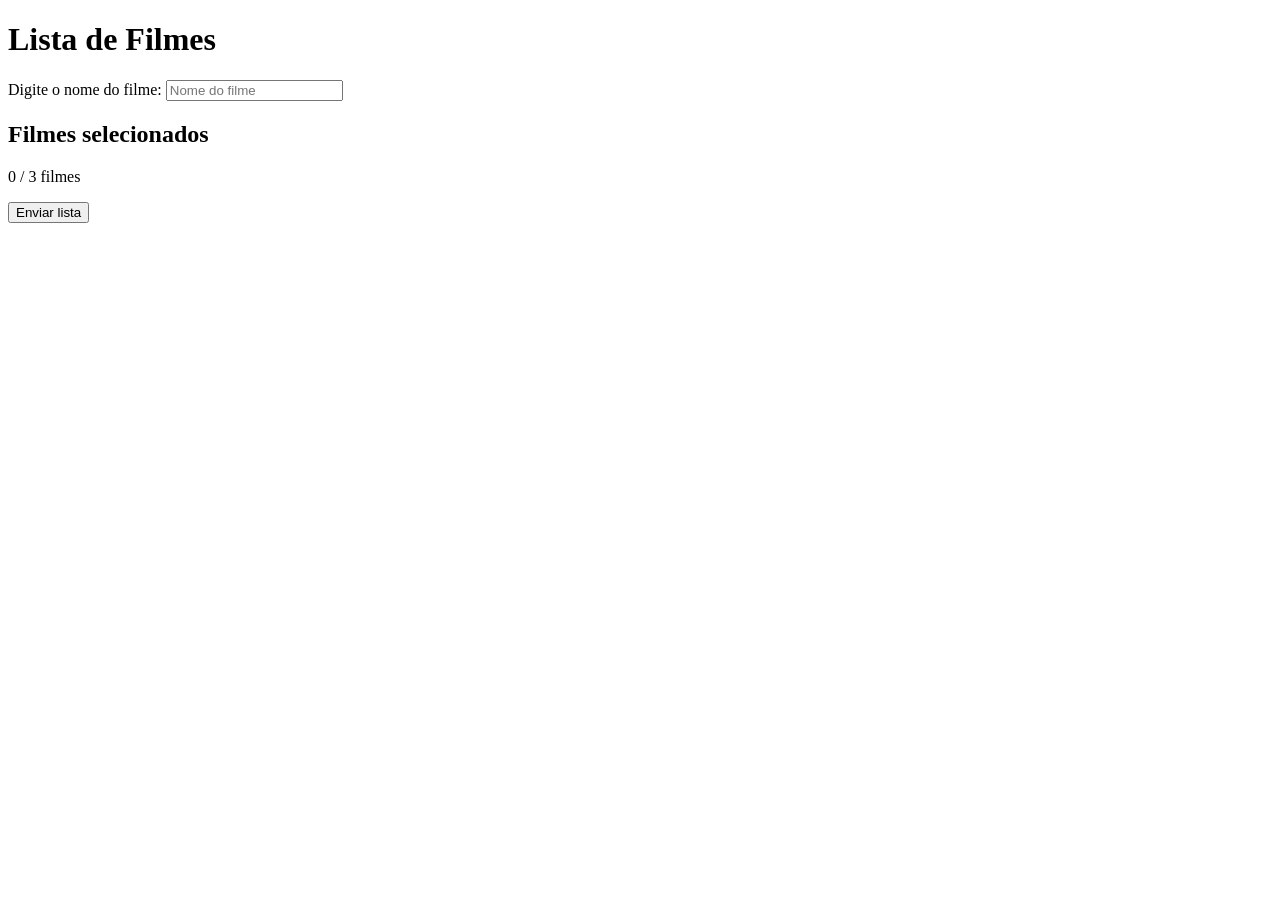
==== src/main/resources/static/lista.html @ 5723fee0 "adicionando html simples para envio de requisicao add user ao servidor" ====
<!DOCTYPE html>
<html lang="pt-BR">
<head>
    <meta charset="UTF-8">
    <title>Lista de Filmes</title>
</head>
<body>

    <h1>Lista de Filmes</h1>

    <label for="filme">Digite o nome do filme:</label>

    <input
        type="text"
        id="filme"
        placeholder="Nome do filme"
    >

    <h2>Filmes selecionados</h2>

    <ul id="listaFilmes"></ul>

    <p id="contador">0 / 3 filmes</p>

    <button id="btnEnviar">Enviar lista</button>


    <script>

        const campoFilme = document.getElementById("filme");
        const listaFilmes = document.getElementById("listaFilmes");
        const contador = document.getElementById("contador");
        const btnEnviar = document.getElementById("btnEnviar");

        const filmes = [];


        // Quando o usuário pressionar Enter
        campoFilme.addEventListener("keydown", async function(event) {

            if (event.key !== "Enter") {
                return;
            }

            event.preventDefault();

            const nomeFilme = campoFilme.value.trim();

            if (nomeFilme === "") {
                return;
            }

            if (filmes.length >= 3) {
                alert("A lista pode conter no máximo 3 filmes.");
                return;
            }

            try {

                // Consulta o seu backend
                const resposta = await fetch(
                    "http://localhost:8080/titulos/buscar?nome="
                    + encodeURIComponent(nomeFilme)
                );

                if (!resposta.ok) {
                    throw new Error("Filme não encontrado");
                }

                const filme = await resposta.json();

                // Adiciona o filme ao array
                filmes.push(filme);

                // Mostra o filme na tela
                adicionarFilmeNaTela(filme);

                // Limpa o campo
                campoFilme.value = "";

                atualizarContador();

            } catch (erro) {

                alert(erro.message);

            }

        });


        function adicionarFilmeNaTela(filme) {

            const item = document.createElement("li");

            item.textContent = filme.nome;

            listaFilmes.appendChild(item);

        }


        function atualizarContador() {

            contador.textContent = filmes.length + " / 3 filmes";

        }


        // Enviar lista para o backend
        btnEnviar.addEventListener("click", async function() {

            if (filmes.length === 0) {
                alert("Adicione pelo menos um filme.");
                return;
            }

            try {

                const resposta = await fetch(
                    "http://localhost:8080/listas",
                    {
                        method: "POST",

                        headers: {
                            "Content-Type": "application/json"
                        },

                        body: JSON.stringify(filmes)
                    }
                );

                if (!resposta.ok) {
                    throw new Error("Erro ao salvar a lista.");
                }

                alert("Lista salva com sucesso!");

                filmes.length = 0;

                listaFilmes.innerHTML = "";

                atualizarContador();

            } catch (erro) {

                alert(erro.message);

            }

        });

    </script>

</body>
</html>
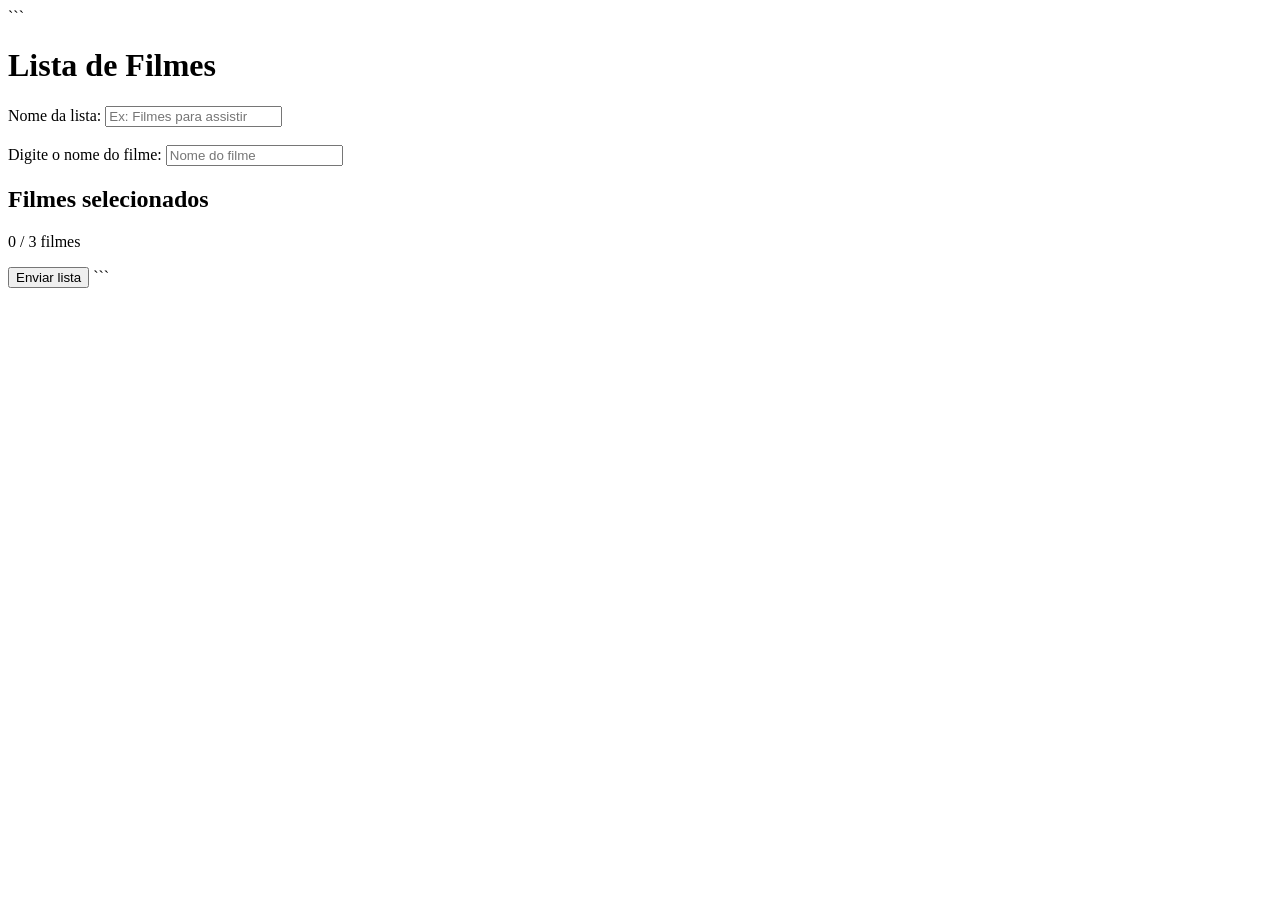
==== commit 9e9be2a7: "adicionando push de listas de indicacoes atraves do html (necessita de ajustes)" ====
--- a/src/main/resources/static/lista.html
+++ b/src/main/resources/static/lista.html
@@ -1,156 +1,174 @@
 <!DOCTYPE html>
+
 <html lang="pt-BR">
+
 <head>
     <meta charset="UTF-8">
     <title>Lista de Filmes</title>
 </head>
+
 <body>
 
-    <h1>Lista de Filmes</h1>
+```
+<h1>Lista de Filmes</h1>
 
-    <label for="filme">Digite o nome do filme:</label>
+<label for="nomeLista">Nome da lista:</label>
+<input
+    type="text"
+    id="nomeLista"
+    placeholder="Ex: Filmes para assistir"
+>
 
-    <input
-        type="text"
-        id="filme"
-        placeholder="Nome do filme"
-    >
+<br><br>
 
-    <h2>Filmes selecionados</h2>
+<label for="filme">Digite o nome do filme:</label>
+<input
+    type="text"
+    id="filme"
+    placeholder="Nome do filme"
+>
 
-    <ul id="listaFilmes"></ul>
+<h2>Filmes selecionados</h2>
 
-    <p id="contador">0 / 3 filmes</p>
+<ul id="listaFilmes"></ul>
 
-    <button id="btnEnviar">Enviar lista</button>
+<p id="contador">0 / 3 filmes</p>
+
+<button id="btnEnviar">Enviar lista</button>
+
+<script>
+
+    const campoNomeLista = document.getElementById("nomeLista");
+    const campoFilme = document.getElementById("filme");
+    const listaFilmes = document.getElementById("listaFilmes");
+    const contador = document.getElementById("contador");
+    const btnEnviar = document.getElementById("btnEnviar");
+
+    const filmes = [];
+
+    // Quando o usuário pressionar Enter
+    campoFilme.addEventListener("keydown", async function(event) {
+
+        if (event.key !== "Enter") {
+            return;
+        }
+
+        event.preventDefault();
+
+        const nomeFilme = campoFilme.value.trim();
+
+        if (nomeFilme === "") {
+            return;
+        }
+
+        if (filmes.length >= 3) {
+            alert("A lista pode conter no máximo 3 filmes.");
+            return;
+        }
+
+        try {
+
+            const resposta = await fetch(
+                "http://localhost:8080/titulos/buscar?nome="
+                + encodeURIComponent(nomeFilme)
+            );
+
+            if (!resposta.ok) {
+                throw new Error("Filme não encontrado");
+            }
+
+            const filme = await resposta.json();
+
+            // Guarda apenas o nome do filme
+            filmes.push(filme.nome);
+
+            // Mostra o filme na tela
+            adicionarFilmeNaTela(filme);
+
+            campoFilme.value = "";
+
+            atualizarContador();
+
+        } catch (erro) {
+            alert(erro.message);
+        }
+    });
 
 
-    <script>
+    function adicionarFilmeNaTela(filme) {
 
-        const campoFilme = document.getElementById("filme");
-        const listaFilmes = document.getElementById("listaFilmes");
-        const contador = document.getElementById("contador");
-        const btnEnviar = document.getElementById("btnEnviar");
+        const item = document.createElement("li");
 
-        const filmes = [];
+        item.textContent = filme.nome;
+
+        listaFilmes.appendChild(item);
+    }
 
 
-        // Quando o usuário pressionar Enter
-        campoFilme.addEventListener("keydown", async function(event) {
+    function atualizarContador() {
 
-            if (event.key !== "Enter") {
-                return;
+        contador.textContent = filmes.length + " / 3 filmes";
+    }
+
+
+    // Enviar lista para o backend
+    btnEnviar.addEventListener("click", async function() {
+
+        const nomeLista = campoNomeLista.value.trim();
+
+        if (nomeLista === "") {
+            alert("Digite um nome para a lista.");
+            return;
+        }
+
+        if (filmes.length === 0) {
+            alert("Adicione pelo menos um filme.");
+            return;
+        }
+
+        const lista = {
+            nome: nomeLista,
+            titulos: filmes
+        };
+
+        try {
+
+            const resposta = await fetch(
+                "http://localhost:8080/listas",
+                {
+                    method: "POST",
+
+                    headers: {
+                        "Content-Type": "application/json"
+                    },
+
+                    body: JSON.stringify(lista)
+                }
+            );
+
+            if (!resposta.ok) {
+                throw new Error("Erro ao salvar a lista.");
             }
 
-            event.preventDefault();
+            alert("Lista salva com sucesso!");
 
-            const nomeFilme = campoFilme.value.trim();
+            filmes.length = 0;
 
-            if (nomeFilme === "") {
-                return;
-            }
+            listaFilmes.innerHTML = "";
 
-            if (filmes.length >= 3) {
-                alert("A lista pode conter no máximo 3 filmes.");
-                return;
-            }
+            campoNomeLista.value = "";
 
-            try {
+            atualizarContador();
 
-                // Consulta o seu backend
-                const resposta = await fetch(
-                    "http://localhost:8080/titulos/buscar?nome="
-                    + encodeURIComponent(nomeFilme)
-                );
+        } catch (erro) {
 
-                if (!resposta.ok) {
-                    throw new Error("Filme não encontrado");
-                }
+            alert(erro.message);
+        }
+    });
 
-                const filme = await resposta.json();
-
-                // Adiciona o filme ao array
-                filmes.push(filme);
-
-                // Mostra o filme na tela
-                adicionarFilmeNaTela(filme);
-
-                // Limpa o campo
-                campoFilme.value = "";
-
-                atualizarContador();
-
-            } catch (erro) {
-
-                alert(erro.message);
-
-            }
-
-        });
-
-
-        function adicionarFilmeNaTela(filme) {
-
-            const item = document.createElement("li");
-
-            item.textContent = filme.nome;
-
-            listaFilmes.appendChild(item);
-
-        }
-
-
-        function atualizarContador() {
-
-            contador.textContent = filmes.length + " / 3 filmes";
-
-        }
-
-
-        // Enviar lista para o backend
-        btnEnviar.addEventListener("click", async function() {
-
-            if (filmes.length === 0) {
-                alert("Adicione pelo menos um filme.");
-                return;
-            }
-
-            try {
-
-                const resposta = await fetch(
-                    "http://localhost:8080/listas",
-                    {
-                        method: "POST",
-
-                        headers: {
-                            "Content-Type": "application/json"
-                        },
-
-                        body: JSON.stringify(filmes)
-                    }
-                );
-
-                if (!resposta.ok) {
-                    throw new Error("Erro ao salvar a lista.");
-                }
-
-                alert("Lista salva com sucesso!");
-
-                filmes.length = 0;
-
-                listaFilmes.innerHTML = "";
-
-                atualizarContador();
-
-            } catch (erro) {
-
-                alert(erro.message);
-
-            }
-
-        });
-
-    </script>
+</script>
+```
 
 </body>
-</html>+
+</html>
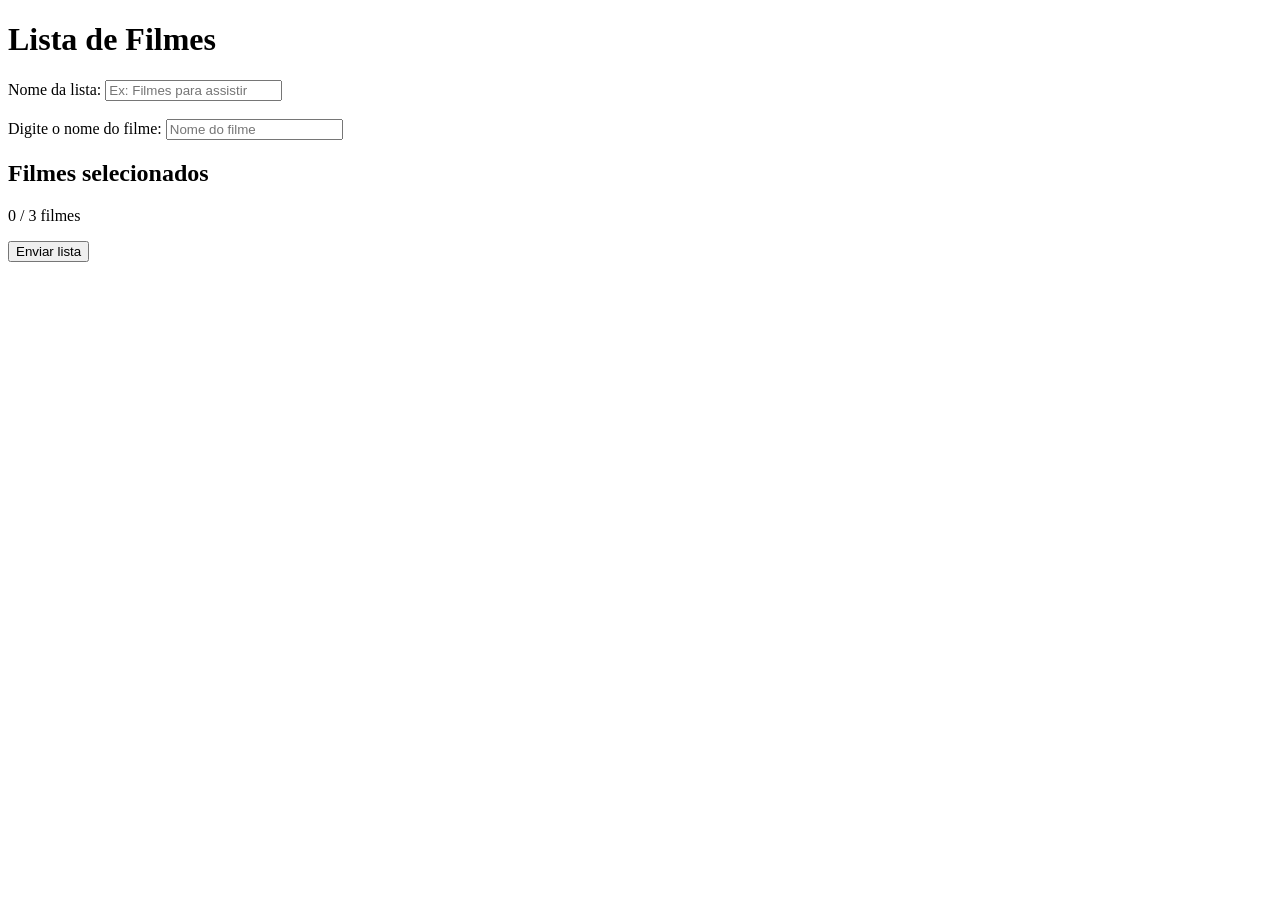
==== commit 97d1c4a7: "ajustando validacao de usuario no html" ====
--- a/src/main/resources/static/lista.html
+++ b/src/main/resources/static/lista.html
@@ -1,174 +1,140 @@
 <!DOCTYPE html>
-
 <html lang="pt-BR">
-
 <head>
     <meta charset="UTF-8">
     <title>Lista de Filmes</title>
 </head>
-
 <body>
 
-```
-<h1>Lista de Filmes</h1>
+    <h1>Lista de Filmes</h1>
 
-<label for="nomeLista">Nome da lista:</label>
-<input
-    type="text"
-    id="nomeLista"
-    placeholder="Ex: Filmes para assistir"
->
+    <label for="nomeLista">Nome da lista:</label>
+    <input type="text" id="nomeLista" placeholder="Ex: Filmes para assistir">
 
-<br><br>
+    <br><br>
 
-<label for="filme">Digite o nome do filme:</label>
-<input
-    type="text"
-    id="filme"
-    placeholder="Nome do filme"
->
+    <label for="filme">Digite o nome do filme:</label>
+    <input type="text" id="filme" placeholder="Nome do filme">
 
-<h2>Filmes selecionados</h2>
+    <h2>Filmes selecionados</h2>
 
-<ul id="listaFilmes"></ul>
+    <ul id="listaFilmes"></ul>
 
-<p id="contador">0 / 3 filmes</p>
+    <p id="contador">0 / 3 filmes</p>
 
-<button id="btnEnviar">Enviar lista</button>
+    <button id="btnEnviar">Enviar lista</button>
 
-<script>
+    <script>
+        const campoNomeLista = document.getElementById("nomeLista");
+        const campoFilme = document.getElementById("filme");
+        const listaFilmes = document.getElementById("listaFilmes");
+        const contador = document.getElementById("contador");
+        const btnEnviar = document.getElementById("btnEnviar");
 
-    const campoNomeLista = document.getElementById("nomeLista");
-    const campoFilme = document.getElementById("filme");
-    const listaFilmes = document.getElementById("listaFilmes");
-    const contador = document.getElementById("contador");
-    const btnEnviar = document.getElementById("btnEnviar");
+        const userId = sessionStorage.getItem("userId");
+        const filmes = [];
 
-    const filmes = [];
+        campoFilme.addEventListener("keydown", async function(event) {
+            if (event.key !== "Enter") {
+                return;
+            }
 
-    // Quando o usuário pressionar Enter
-    campoFilme.addEventListener("keydown", async function(event) {
+            event.preventDefault();
 
-        if (event.key !== "Enter") {
-            return;
+            const nomeFilme = campoFilme.value.trim();
+
+            if (nomeFilme === "") return;
+
+            if (filmes.length >= 3) {
+                alert("A lista pode conter no máximo 3 filmes.");
+                return;
+            }
+
+            try {
+                const resposta = await fetch(
+                    "http://localhost:8080/titulos/buscar?nome="
+                    + encodeURIComponent(nomeFilme)
+                );
+
+                if (!resposta.ok) {
+                    throw new Error("Filme não encontrado.");
+                }
+
+                const filme = await resposta.json();
+
+                filmes.push(filme.nome);
+                adicionarFilmeNaTela(filme);
+
+                campoFilme.value = "";
+                atualizarContador();
+
+            } catch (erro) {
+                alert(erro.message);
+            }
+        });
+
+        function adicionarFilmeNaTela(filme) {
+            const item = document.createElement("li");
+            item.textContent = filme.nome;
+            listaFilmes.appendChild(item);
         }
 
-        event.preventDefault();
-
-        const nomeFilme = campoFilme.value.trim();
-
-        if (nomeFilme === "") {
-            return;
+        function atualizarContador() {
+            contador.textContent = filmes.length + " / 3 filmes";
         }
 
-        if (filmes.length >= 3) {
-            alert("A lista pode conter no máximo 3 filmes.");
-            return;
-        }
+        btnEnviar.addEventListener("click", async function() {
+            const nomeLista = campoNomeLista.value.trim();
 
-        try {
-
-            const resposta = await fetch(
-                "http://localhost:8080/titulos/buscar?nome="
-                + encodeURIComponent(nomeFilme)
-            );
-
-            if (!resposta.ok) {
-                throw new Error("Filme não encontrado");
+            if (!userId) {
+                alert("Usuário não identificado. Faça o cadastro novamente.");
+                return;
             }
 
-            const filme = await resposta.json();
-
-            // Guarda apenas o nome do filme
-            filmes.push(filme.nome);
-
-            // Mostra o filme na tela
-            adicionarFilmeNaTela(filme);
-
-            campoFilme.value = "";
-
-            atualizarContador();
-
-        } catch (erro) {
-            alert(erro.message);
-        }
-    });
-
-
-    function adicionarFilmeNaTela(filme) {
-
-        const item = document.createElement("li");
-
-        item.textContent = filme.nome;
-
-        listaFilmes.appendChild(item);
-    }
-
-
-    function atualizarContador() {
-
-        contador.textContent = filmes.length + " / 3 filmes";
-    }
-
-
-    // Enviar lista para o backend
-    btnEnviar.addEventListener("click", async function() {
-
-        const nomeLista = campoNomeLista.value.trim();
-
-        if (nomeLista === "") {
-            alert("Digite um nome para a lista.");
-            return;
-        }
-
-        if (filmes.length === 0) {
-            alert("Adicione pelo menos um filme.");
-            return;
-        }
-
-        const lista = {
-            nome: nomeLista,
-            titulos: filmes
-        };
-
-        try {
-
-            const resposta = await fetch(
-                "http://localhost:8080/listas",
-                {
-                    method: "POST",
-
-                    headers: {
-                        "Content-Type": "application/json"
-                    },
-
-                    body: JSON.stringify(lista)
-                }
-            );
-
-            if (!resposta.ok) {
-                throw new Error("Erro ao salvar a lista.");
+            if (nomeLista === "") {
+                alert("Digite um nome para a lista.");
+                return;
             }
 
-            alert("Lista salva com sucesso!");
+            if (filmes.length === 0) {
+                alert("Adicione pelo menos um filme.");
+                return;
+            }
 
-            filmes.length = 0;
+            const lista = {
+                nome: nomeLista,
+                userId: Number(userId),
+                titulos: filmes
+            };
 
-            listaFilmes.innerHTML = "";
+            try {
+                const resposta = await fetch(
+                    "http://localhost:8080/listas",
+                    {
+                        method: "POST",
+                        headers: {
+                            "Content-Type": "application/json"
+                        },
+                        body: JSON.stringify(lista)
+                    }
+                );
 
-            campoNomeLista.value = "";
+                if (!resposta.ok) {
+                    throw new Error("Erro ao salvar a lista.");
+                }
 
-            atualizarContador();
+                alert("Lista salva com sucesso!");
 
-        } catch (erro) {
+                filmes.length = 0;
+                listaFilmes.innerHTML = "";
+                campoNomeLista.value = "";
+                atualizarContador();
 
-            alert(erro.message);
-        }
-    });
-
-</script>
-```
+            } catch (erro) {
+                alert(erro.message);
+            }
+        });
+    </script>
 
 </body>
-
-</html>
+</html>
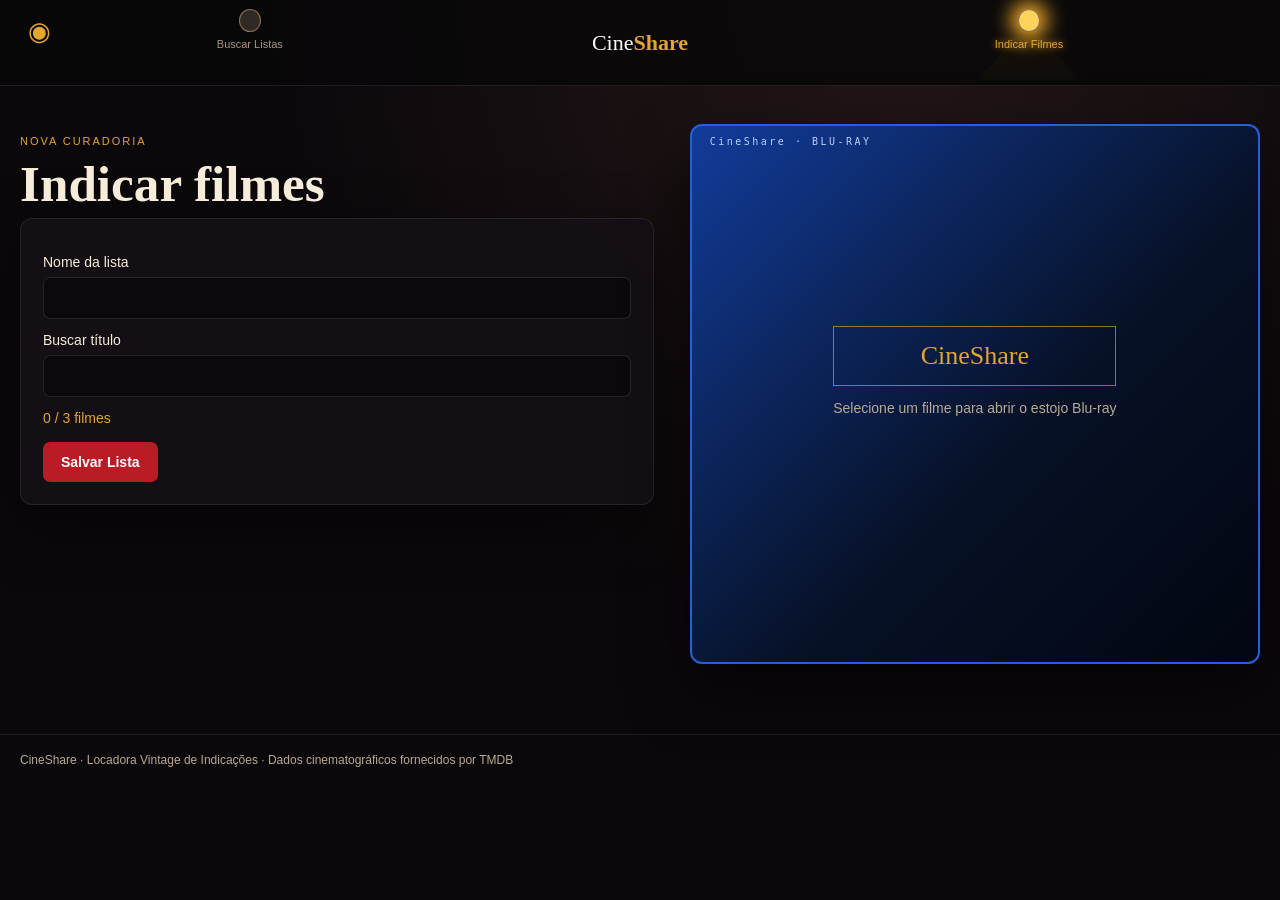
==== commit 85267829: "versao 1.0 refatoracao visual" ====
--- a/src/main/resources/static/lista.html
+++ b/src/main/resources/static/lista.html
@@ -1,140 +1 @@
-<!DOCTYPE html>
-<html lang="pt-BR">
-<head>
-    <meta charset="UTF-8">
-    <title>Lista de Filmes</title>
-</head>
-<body>
-
-    <h1>Lista de Filmes</h1>
-
-    <label for="nomeLista">Nome da lista:</label>
-    <input type="text" id="nomeLista" placeholder="Ex: Filmes para assistir">
-
-    <br><br>
-
-    <label for="filme">Digite o nome do filme:</label>
-    <input type="text" id="filme" placeholder="Nome do filme">
-
-    <h2>Filmes selecionados</h2>
-
-    <ul id="listaFilmes"></ul>
-
-    <p id="contador">0 / 3 filmes</p>
-
-    <button id="btnEnviar">Enviar lista</button>
-
-    <script>
-        const campoNomeLista = document.getElementById("nomeLista");
-        const campoFilme = document.getElementById("filme");
-        const listaFilmes = document.getElementById("listaFilmes");
-        const contador = document.getElementById("contador");
-        const btnEnviar = document.getElementById("btnEnviar");
-
-        const userId = sessionStorage.getItem("userId");
-        const filmes = [];
-
-        campoFilme.addEventListener("keydown", async function(event) {
-            if (event.key !== "Enter") {
-                return;
-            }
-
-            event.preventDefault();
-
-            const nomeFilme = campoFilme.value.trim();
-
-            if (nomeFilme === "") return;
-
-            if (filmes.length >= 3) {
-                alert("A lista pode conter no máximo 3 filmes.");
-                return;
-            }
-
-            try {
-                const resposta = await fetch(
-                    "http://localhost:8080/titulos/buscar?nome="
-                    + encodeURIComponent(nomeFilme)
-                );
-
-                if (!resposta.ok) {
-                    throw new Error("Filme não encontrado.");
-                }
-
-                const filme = await resposta.json();
-
-                filmes.push(filme.nome);
-                adicionarFilmeNaTela(filme);
-
-                campoFilme.value = "";
-                atualizarContador();
-
-            } catch (erro) {
-                alert(erro.message);
-            }
-        });
-
-        function adicionarFilmeNaTela(filme) {
-            const item = document.createElement("li");
-            item.textContent = filme.nome;
-            listaFilmes.appendChild(item);
-        }
-
-        function atualizarContador() {
-            contador.textContent = filmes.length + " / 3 filmes";
-        }
-
-        btnEnviar.addEventListener("click", async function() {
-            const nomeLista = campoNomeLista.value.trim();
-
-            if (!userId) {
-                alert("Usuário não identificado. Faça o cadastro novamente.");
-                return;
-            }
-
-            if (nomeLista === "") {
-                alert("Digite um nome para a lista.");
-                return;
-            }
-
-            if (filmes.length === 0) {
-                alert("Adicione pelo menos um filme.");
-                return;
-            }
-
-            const lista = {
-                nome: nomeLista,
-                userId: Number(userId),
-                titulos: filmes
-            };
-
-            try {
-                const resposta = await fetch(
-                    "http://localhost:8080/listas",
-                    {
-                        method: "POST",
-                        headers: {
-                            "Content-Type": "application/json"
-                        },
-                        body: JSON.stringify(lista)
-                    }
-                );
-
-                if (!resposta.ok) {
-                    throw new Error("Erro ao salvar a lista.");
-                }
-
-                alert("Lista salva com sucesso!");
-
-                filmes.length = 0;
-                listaFilmes.innerHTML = "";
-                campoNomeLista.value = "";
-                atualizarContador();
-
-            } catch (erro) {
-                alert(erro.message);
-            }
-        });
-    </script>
-
-</body>
-</html>+<!doctype html><html lang="pt-BR"><head><meta charset="utf-8"><meta name="viewport" content="width=device-width,initial-scale=1"><title>Indicar filmes · CineShare</title><link rel="stylesheet" href="cineshare.css"></head><body><script src="cineshare.js"></script></body></html>
--- a/src/main/resources/static/cineshare.css
+++ b/src/main/resources/static/cineshare.css
@@ -0,0 +1 @@
+:root{--ink:#f7ecd9;--muted:#b9a994;--bg:#0b080b;--panel:#171218;--gold:#e5a52e;--red:#b91c25;--paper:#f5e8cf}*{box-sizing:border-box}body{margin:0;min-height:100vh;background:radial-gradient(circle at 70% 0,#241717,#0b080b 50%);color:var(--ink);font:14px Arial,sans-serif}body.light{--ink:#251a13;--muted:#725c4b;--bg:#eee2c9;--panel:#fffaf0;background:linear-gradient(135deg,#fff7e7,#e8d9bb)}a{color:inherit;text-decoration:none}button,input{font:inherit}.wrap{width:min(1240px,calc(100% - 32px));margin:auto}.topbar{height:86px;border-bottom:1px solid #ffffff16;background:#090709dd;display:flex;align-items:center;justify-content:center;position:relative}.light .topbar{background:#e6d6b9ee}.brand{font-family:Georgia,serif;font-size:22px;color:#fff}.light .brand{color:#28180e}.brand b{color:var(--gold)}.nav{position:absolute;inset:0;display:flex;justify-content:space-between;align-items:flex-start;padding:0 16%;pointer-events:none}.lamp{pointer-events:auto;position:relative;padding:38px 12px 10px;min-width:90px;text-align:center;font-size:11px;color:#a9957e;transition:.3s}.lamp:before{content:'';position:absolute;top:9px;left:50%;width:20px;height:21px;transform:translateX(-50%);border-radius:55%;background:#302924;border:1px solid #887359;transition:.3s}.lamp:after{content:'';position:absolute;top:28px;left:50%;transform:translateX(-50%);width:100px;height:52px;clip-path:polygon(43% 0,57% 0,100% 100%,0 100%);background:#e6a72d00;filter:blur(5px);transition:.3s;z-index:-1}.lamp:hover,.lamp:focus-visible,.lamp.active{color:var(--gold);text-shadow:0 0 8px var(--gold)}.lamp:hover:before,.lamp.active:before{background:#ffd35a;box-shadow:0 0 20px 7px #ffb52b}.lamp:hover:after,.lamp.active:after{background:#e6a72d40}.theme-switch{position:absolute;left:22px;top:15px;border:0;background:none;color:var(--gold);cursor:pointer;font-size:26px}main{padding:38px 0 70px}.eyebrow{color:var(--gold);letter-spacing:.18em;text-transform:uppercase;font-size:11px}.layout{display:grid;grid-template-columns:minmax(0,1fr) minmax(420px,.9fr);gap:36px;align-items:start}h1,h2,h3{font-family:Georgia,serif;margin:8px 0}h1{font-size:clamp(30px,4vw,54px);line-height:1.02}.muted{color:var(--muted)}.panel{background:#151116dd;border:1px solid #ffffff16;border-radius:12px;padding:22px;box-shadow:0 20px 55px #0008}.light .panel{background:#fffaf0e8;border-color:#6e4b2730}.field{display:flex;flex-direction:column;gap:7px;margin:13px 0}.field input{background:#0c090d;border:1px solid #ffffff1c;border-radius:7px;padding:12px;color:var(--ink);outline:none;width:100%}.light .field input{background:#fff;color:#251a13}.btn{border:0;border-radius:7px;padding:12px 18px;background:var(--red);color:white;font-weight:700;cursor:pointer}.btn.alt{background:transparent;border:1px solid #e5a52e88;color:var(--gold)}.actions,.search{display:flex;gap:10px;flex-wrap:wrap;margin-top:18px}.search input{flex:1}.list{display:grid;gap:10px;margin-top:16px}.list-card{border:1px solid #ffffff16;background:#100d12;color:inherit;text-align:left;padding:15px;border-radius:9px;cursor:pointer}.light .list-card{background:#fff}.list-card:hover{border-color:var(--gold)}.movie-row{display:flex;align-items:center;gap:12px;border-top:1px solid #ffffff12;padding:12px 0;cursor:pointer;background:none;color:inherit;width:100%;text-align:left}.poster{width:46px;height:64px;object-fit:cover;border-radius:4px;background:linear-gradient(140deg,#1d4ed8,#080b23);display:grid;place-items:center;color:#fff;font-size:10px;text-align:center}.case{min-height:540px;position:relative;border:2px solid #2460db;border-radius:12px;background:linear-gradient(135deg,#123c9b,#071126 58%,#020611);padding:22px;box-shadow:0 25px 60px #0009;overflow:hidden}.case:before{content:'CineShare · BLU-RAY';position:absolute;top:10px;left:18px;font:10px monospace;letter-spacing:.25em;color:#b8d1ff}.case.closed .case-inner{min-height:460px;display:grid;place-items:center;text-align:center}.logo-box{border:1px solid #f1b32b99;padding:14px;color:var(--gold);font:26px Georgia,serif}.open-content{display:grid;grid-template-columns:1fr 1fr;gap:12px;margin-top:22px;min-height:480px}.disc-side{display:flex;flex-direction:column;align-items:center;justify-content:center;background:#081634;border-radius:8px;gap:12px}.disc{width:210px;height:210px;border-radius:50%;background:radial-gradient(circle,#0a1024 0 8%,#62a6e8 9% 12%,#071b44 13% 48%,#2867cb 49% 55%,#0c1b3a 56%);box-shadow:0 0 28px #2583ff99;animation:slide .55s ease-out}.sheet{background:var(--paper);color:#291c13;border-radius:8px;padding:23px;display:flex;flex-direction:column;justify-content:center}.sheet dl{display:grid;grid-template-columns:1fr 1fr;gap:10px;border-top:1px solid #7e5c3b55;padding-top:10px}.sheet dt{font-size:11px;color:#7e5c3b}.sheet dd{margin:0;text-align:right;font-weight:700}@keyframes slide{from{transform:translateX(-70px) rotate(-30deg);opacity:0}to{transform:none;opacity:1}}.status{margin:12px 0;color:var(--gold);min-height:20px}.share{margin-top:18px;border:1px solid #2eac7a;background:#073826;padding:16px;border-radius:8px}.share pre{white-space:pre-wrap;font:12px monospace;color:#d2f7e6}.footer{border-top:1px solid #ffffff14;padding:18px 0;color:var(--muted);font-size:12px}@media(max-width:800px){.nav{padding:0 4%}.layout{grid-template-columns:1fr}.case{min-height:460px}.open-content{grid-template-columns:1fr}.disc-side{min-height:270px}.wrap{width:min(100% - 22px,620px)}}
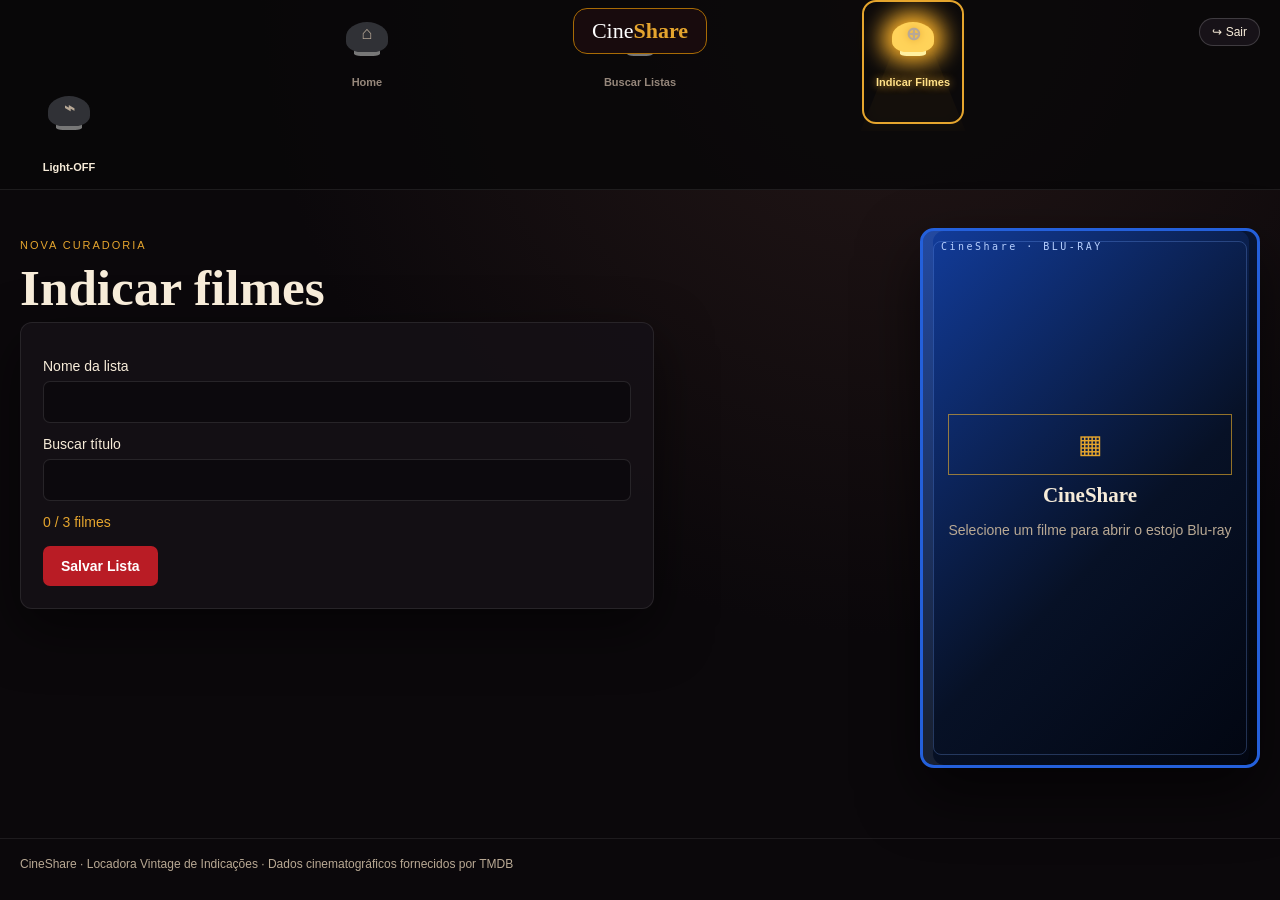
==== commit 1fee991a: "incrementando versao 2.0 para 2.1" ====
--- a/src/main/resources/static/lista.html
+++ b/src/main/resources/static/lista.html
@@ -1 +1,15 @@
-<!doctype html><html lang="pt-BR"><head><meta charset="utf-8"><meta name="viewport" content="width=device-width,initial-scale=1"><title>Indicar filmes · CineShare</title><link rel="stylesheet" href="cineshare.css"></head><body><script src="cineshare.js"></script></body></html>
+<!doctype html>
+<html lang="pt-BR">
+
+<head>
+    <meta charset="utf-8">
+    <meta name="viewport" content="width=device-width,initial-scale=1">
+    <title>Indicar filmes · CineShare</title>
+    <link rel="stylesheet" href="cineshare.css">
+</head>
+
+<body>
+    <script src="cineshare.js"></script>
+</body>
+
+</html>
--- a/src/main/resources/static/cineshare.css
+++ b/src/main/resources/static/cineshare.css
@@ -1 +1,763 @@
-:root{--ink:#f7ecd9;--muted:#b9a994;--bg:#0b080b;--panel:#171218;--gold:#e5a52e;--red:#b91c25;--paper:#f5e8cf}*{box-sizing:border-box}body{margin:0;min-height:100vh;background:radial-gradient(circle at 70% 0,#241717,#0b080b 50%);color:var(--ink);font:14px Arial,sans-serif}body.light{--ink:#251a13;--muted:#725c4b;--bg:#eee2c9;--panel:#fffaf0;background:linear-gradient(135deg,#fff7e7,#e8d9bb)}a{color:inherit;text-decoration:none}button,input{font:inherit}.wrap{width:min(1240px,calc(100% - 32px));margin:auto}.topbar{height:86px;border-bottom:1px solid #ffffff16;background:#090709dd;display:flex;align-items:center;justify-content:center;position:relative}.light .topbar{background:#e6d6b9ee}.brand{font-family:Georgia,serif;font-size:22px;color:#fff}.light .brand{color:#28180e}.brand b{color:var(--gold)}.nav{position:absolute;inset:0;display:flex;justify-content:space-between;align-items:flex-start;padding:0 16%;pointer-events:none}.lamp{pointer-events:auto;position:relative;padding:38px 12px 10px;min-width:90px;text-align:center;font-size:11px;color:#a9957e;transition:.3s}.lamp:before{content:'';position:absolute;top:9px;left:50%;width:20px;height:21px;transform:translateX(-50%);border-radius:55%;background:#302924;border:1px solid #887359;transition:.3s}.lamp:after{content:'';position:absolute;top:28px;left:50%;transform:translateX(-50%);width:100px;height:52px;clip-path:polygon(43% 0,57% 0,100% 100%,0 100%);background:#e6a72d00;filter:blur(5px);transition:.3s;z-index:-1}.lamp:hover,.lamp:focus-visible,.lamp.active{color:var(--gold);text-shadow:0 0 8px var(--gold)}.lamp:hover:before,.lamp.active:before{background:#ffd35a;box-shadow:0 0 20px 7px #ffb52b}.lamp:hover:after,.lamp.active:after{background:#e6a72d40}.theme-switch{position:absolute;left:22px;top:15px;border:0;background:none;color:var(--gold);cursor:pointer;font-size:26px}main{padding:38px 0 70px}.eyebrow{color:var(--gold);letter-spacing:.18em;text-transform:uppercase;font-size:11px}.layout{display:grid;grid-template-columns:minmax(0,1fr) minmax(420px,.9fr);gap:36px;align-items:start}h1,h2,h3{font-family:Georgia,serif;margin:8px 0}h1{font-size:clamp(30px,4vw,54px);line-height:1.02}.muted{color:var(--muted)}.panel{background:#151116dd;border:1px solid #ffffff16;border-radius:12px;padding:22px;box-shadow:0 20px 55px #0008}.light .panel{background:#fffaf0e8;border-color:#6e4b2730}.field{display:flex;flex-direction:column;gap:7px;margin:13px 0}.field input{background:#0c090d;border:1px solid #ffffff1c;border-radius:7px;padding:12px;color:var(--ink);outline:none;width:100%}.light .field input{background:#fff;color:#251a13}.btn{border:0;border-radius:7px;padding:12px 18px;background:var(--red);color:white;font-weight:700;cursor:pointer}.btn.alt{background:transparent;border:1px solid #e5a52e88;color:var(--gold)}.actions,.search{display:flex;gap:10px;flex-wrap:wrap;margin-top:18px}.search input{flex:1}.list{display:grid;gap:10px;margin-top:16px}.list-card{border:1px solid #ffffff16;background:#100d12;color:inherit;text-align:left;padding:15px;border-radius:9px;cursor:pointer}.light .list-card{background:#fff}.list-card:hover{border-color:var(--gold)}.movie-row{display:flex;align-items:center;gap:12px;border-top:1px solid #ffffff12;padding:12px 0;cursor:pointer;background:none;color:inherit;width:100%;text-align:left}.poster{width:46px;height:64px;object-fit:cover;border-radius:4px;background:linear-gradient(140deg,#1d4ed8,#080b23);display:grid;place-items:center;color:#fff;font-size:10px;text-align:center}.case{min-height:540px;position:relative;border:2px solid #2460db;border-radius:12px;background:linear-gradient(135deg,#123c9b,#071126 58%,#020611);padding:22px;box-shadow:0 25px 60px #0009;overflow:hidden}.case:before{content:'CineShare · BLU-RAY';position:absolute;top:10px;left:18px;font:10px monospace;letter-spacing:.25em;color:#b8d1ff}.case.closed .case-inner{min-height:460px;display:grid;place-items:center;text-align:center}.logo-box{border:1px solid #f1b32b99;padding:14px;color:var(--gold);font:26px Georgia,serif}.open-content{display:grid;grid-template-columns:1fr 1fr;gap:12px;margin-top:22px;min-height:480px}.disc-side{display:flex;flex-direction:column;align-items:center;justify-content:center;background:#081634;border-radius:8px;gap:12px}.disc{width:210px;height:210px;border-radius:50%;background:radial-gradient(circle,#0a1024 0 8%,#62a6e8 9% 12%,#071b44 13% 48%,#2867cb 49% 55%,#0c1b3a 56%);box-shadow:0 0 28px #2583ff99;animation:slide .55s ease-out}.sheet{background:var(--paper);color:#291c13;border-radius:8px;padding:23px;display:flex;flex-direction:column;justify-content:center}.sheet dl{display:grid;grid-template-columns:1fr 1fr;gap:10px;border-top:1px solid #7e5c3b55;padding-top:10px}.sheet dt{font-size:11px;color:#7e5c3b}.sheet dd{margin:0;text-align:right;font-weight:700}@keyframes slide{from{transform:translateX(-70px) rotate(-30deg);opacity:0}to{transform:none;opacity:1}}.status{margin:12px 0;color:var(--gold);min-height:20px}.share{margin-top:18px;border:1px solid #2eac7a;background:#073826;padding:16px;border-radius:8px}.share pre{white-space:pre-wrap;font:12px monospace;color:#d2f7e6}.footer{border-top:1px solid #ffffff14;padding:18px 0;color:var(--muted);font-size:12px}@media(max-width:800px){.nav{padding:0 4%}.layout{grid-template-columns:1fr}.case{min-height:460px}.open-content{grid-template-columns:1fr}.disc-side{min-height:270px}.wrap{width:min(100% - 22px,620px)}}
+:root {
+    --ink: #f7ecd9;
+    --muted: #b9a994;
+    --bg: #0b080b;
+    --panel: #171218;
+    --gold: #e5a52e;
+    --red: #b91c25;
+    --paper: #f5e8cf
+}
+
+* {
+    box-sizing: border-box
+}
+
+body {
+    margin: 0;
+    min-height: 100vh;
+    background: radial-gradient(circle at 70% 0, #241717, #0b080b 50%);
+    color: var(--ink);
+    font: 14px Arial, sans-serif
+}
+
+body.light {
+    --ink: #251a13;
+    --muted: #725c4b;
+    --bg: #eee2c9;
+    --panel: #fffaf0;
+    background: linear-gradient(135deg, #fff7e7, #e8d9bb)
+}
+
+a {
+    color: inherit;
+    text-decoration: none
+}
+
+button,
+input {
+    font: inherit
+}
+
+.wrap {
+    width: min(1240px, calc(100% - 32px));
+    margin: auto
+}
+
+.topbar {
+    height: 86px;
+    border-bottom: 1px solid #ffffff16;
+    background: #090709dd;
+    display: flex;
+    align-items: center;
+    justify-content: center;
+    position: relative
+}
+
+.light .topbar {
+    background: #e6d6b9ee
+}
+
+.brand {
+    font-family: Georgia, serif;
+    font-size: 22px;
+    color: #fff
+}
+
+.light .brand {
+    color: #28180e
+}
+
+.brand b {
+    color: var(--gold)
+}
+
+.nav {
+    position: absolute;
+    inset: 0;
+    display: flex;
+    justify-content: space-between;
+    align-items: flex-start;
+    padding: 0 16%;
+    pointer-events: none
+}
+
+.lamp {
+    pointer-events: auto;
+    position: relative;
+    padding: 38px 12px 10px;
+    min-width: 90px;
+    text-align: center;
+    font-size: 11px;
+    color: #a9957e;
+    transition: .3s
+}
+
+.lamp:before {
+    content: '';
+    position: absolute;
+    top: 9px;
+    left: 50%;
+    width: 20px;
+    height: 21px;
+    transform: translateX(-50%);
+    border-radius: 55%;
+    background: #302924;
+    border: 1px solid #887359;
+    transition: .3s
+}
+
+.lamp:after {
+    content: '';
+    position: absolute;
+    top: 28px;
+    left: 50%;
+    transform: translateX(-50%);
+    width: 100px;
+    height: 52px;
+    clip-path: polygon(43% 0, 57% 0, 100% 100%, 0 100%);
+    background: #e6a72d00;
+    filter: blur(5px);
+    transition: .3s;
+    z-index: -1
+}
+
+.lamp:hover,
+.lamp:focus-visible,
+.lamp.active {
+    color: var(--gold);
+    text-shadow: 0 0 8px var(--gold)
+}
+
+.lamp:hover:before,
+.lamp.active:before {
+    background: #ffd35a;
+    box-shadow: 0 0 20px 7px #ffb52b
+}
+
+.lamp:hover:after,
+.lamp.active:after {
+    background: #e6a72d40
+}
+
+.theme-switch {
+    position: absolute;
+    left: 22px;
+    top: 15px;
+    border: 0;
+    background: none;
+    color: var(--gold);
+    cursor: pointer;
+    font-size: 26px
+}
+
+main {
+    padding: 38px 0 70px
+}
+
+.eyebrow {
+    color: var(--gold);
+    letter-spacing: .18em;
+    text-transform: uppercase;
+    font-size: 11px
+}
+
+.layout {
+    display: grid;
+    grid-template-columns: minmax(0, 1fr) minmax(420px, .9fr);
+    gap: 36px;
+    align-items: start
+}
+
+h1,
+h2,
+h3 {
+    font-family: Georgia, serif;
+    margin: 8px 0
+}
+
+h1 {
+    font-size: clamp(30px, 4vw, 54px);
+    line-height: 1.02
+}
+
+.muted {
+    color: var(--muted)
+}
+
+.panel {
+    background: #151116dd;
+    border: 1px solid #ffffff16;
+    border-radius: 12px;
+    padding: 22px;
+    box-shadow: 0 20px 55px #0008
+}
+
+.light .panel {
+    background: #fffaf0e8;
+    border-color: #6e4b2730
+}
+
+.field {
+    display: flex;
+    flex-direction: column;
+    gap: 7px;
+    margin: 13px 0
+}
+
+.field input {
+    background: #0c090d;
+    border: 1px solid #ffffff1c;
+    border-radius: 7px;
+    padding: 12px;
+    color: var(--ink);
+    outline: none;
+    width: 100%
+}
+
+.light .field input {
+    background: #fff;
+    color: #251a13
+}
+
+.btn {
+    border: 0;
+    border-radius: 7px;
+    padding: 12px 18px;
+    background: var(--red);
+    color: white;
+    font-weight: 700;
+    cursor: pointer
+}
+
+.btn.alt {
+    background: transparent;
+    border: 1px solid #e5a52e88;
+    color: var(--gold)
+}
+
+.actions,
+.search {
+    display: flex;
+    gap: 10px;
+    flex-wrap: wrap;
+    margin-top: 18px
+}
+
+.search input {
+    flex: 1
+}
+
+.list {
+    display: grid;
+    gap: 10px;
+    margin-top: 16px
+}
+
+.list-card {
+    border: 1px solid #ffffff16;
+    background: #100d12;
+    color: inherit;
+    text-align: left;
+    padding: 15px;
+    border-radius: 9px;
+    cursor: pointer
+}
+
+.light .list-card {
+    background: #fff
+}
+
+.list-card:hover {
+    border-color: var(--gold)
+}
+
+.movie-row {
+    display: flex;
+    align-items: center;
+    gap: 12px;
+    border-top: 1px solid #ffffff12;
+    padding: 12px 0;
+    cursor: pointer;
+    background: none;
+    color: inherit;
+    width: 100%;
+    text-align: left
+}
+
+.poster {
+    width: 46px;
+    height: 64px;
+    object-fit: cover;
+    border-radius: 4px;
+    background: linear-gradient(140deg, #1d4ed8, #080b23);
+    display: grid;
+    place-items: center;
+    color: #fff;
+    font-size: 10px;
+    text-align: center
+}
+
+.case {
+    min-height: 540px;
+    position: relative;
+    border: 2px solid #2460db;
+    border-radius: 12px;
+    background: linear-gradient(135deg, #123c9b, #071126 58%, #020611);
+    padding: 22px;
+    box-shadow: 0 25px 60px #0009;
+    overflow: hidden
+}
+
+.case:before {
+    content: 'CineShare · BLU-RAY';
+    position: absolute;
+    top: 10px;
+    left: 18px;
+    font: 10px monospace;
+    letter-spacing: .25em;
+    color: #b8d1ff
+}
+
+.case.closed .case-inner {
+    min-height: 460px;
+    display: grid;
+    place-items: center;
+    text-align: center
+}
+
+.logo-box {
+    border: 1px solid #f1b32b99;
+    padding: 14px;
+    color: var(--gold);
+    font: 26px Georgia, serif
+}
+
+.open-content {
+    display: grid;
+    grid-template-columns: 1fr 1fr;
+    gap: 12px;
+    margin-top: 22px;
+    min-height: 480px
+}
+
+.disc-side {
+    display: flex;
+    flex-direction: column;
+    align-items: center;
+    justify-content: center;
+    background: #081634;
+    border-radius: 8px;
+    gap: 12px
+}
+
+.disc {
+    width: 210px;
+    height: 210px;
+    border-radius: 50%;
+    background: radial-gradient(circle, #0a1024 0 8%, #62a6e8 9% 12%, #071b44 13% 48%, #2867cb 49% 55%, #0c1b3a 56%);
+    box-shadow: 0 0 28px #2583ff99;
+    animation: slide .55s ease-out
+}
+
+.sheet {
+    background: var(--paper);
+    color: #291c13;
+    border-radius: 8px;
+    padding: 23px;
+    display: flex;
+    flex-direction: column;
+    justify-content: center
+}
+
+.sheet dl {
+    display: grid;
+    grid-template-columns: 1fr 1fr;
+    gap: 10px;
+    border-top: 1px solid #7e5c3b55;
+    padding-top: 10px
+}
+
+.sheet dt {
+    font-size: 11px;
+    color: #7e5c3b
+}
+
+.sheet dd {
+    margin: 0;
+    text-align: right;
+    font-weight: 700
+}
+
+@keyframes slide {
+    from {
+        transform: translateX(-70px) rotate(-30deg);
+        opacity: 0
+    }
+
+    to {
+        transform: none;
+        opacity: 1
+    }
+}
+
+.status {
+    margin: 12px 0;
+    color: var(--gold);
+    min-height: 20px
+}
+
+.share {
+    margin-top: 18px;
+    border: 1px solid #2eac7a;
+    background: #073826;
+    padding: 16px;
+    border-radius: 8px
+}
+
+.share pre {
+    white-space: pre-wrap;
+    font: 12px monospace;
+    color: #d2f7e6
+}
+
+.footer {
+    border-top: 1px solid #ffffff14;
+    padding: 18px 0;
+    color: var(--muted);
+    font-size: 12px
+}
+
+@media(max-width:800px) {
+    .nav {
+        padding: 0 4%
+    }
+
+    .layout {
+        grid-template-columns: 1fr
+    }
+
+    .case {
+        min-height: 460px
+    }
+
+    .open-content {
+        grid-template-columns: 1fr
+    }
+
+    .disc-side {
+        min-height: 270px
+    }
+
+    .wrap {
+        width: min(100% - 22px, 620px)
+    }
+}
+
+/* visual refinements */
+.topbar {
+    height: 190px;
+    align-items: flex-start
+}
+
+.brand {
+    margin-top: 8px;
+    padding: 9px 18px;
+    border: 1px solid #a86b05;
+    border-radius: 14px;
+    background: #180b0d;
+    z-index: 2
+}
+
+.nav {
+    justify-content: space-around;
+    align-items: flex-start;
+    padding: 0 18%;
+    pointer-events: none
+}
+
+.lamp {
+    pointer-events: auto;
+    padding: 74px 10px 12px;
+    min-width: 102px;
+    height: 124px;
+    border: 2px solid transparent;
+    border-radius: 14px;
+    color: #96877b;
+    font-weight: 700;
+    transition: .25s
+}
+
+.lamp:before {
+    top: 20px;
+    width: 42px;
+    height: 30px;
+    border-radius: 50% 50% 35% 35%;
+    background: #303136;
+    border: 0;
+    box-shadow: 0 12px 0 -8px #777
+}
+
+.lamp:after {
+    top: 51px;
+    width: 105px;
+    height: 78px;
+    clip-path: polygon(30% 0, 70% 0, 100% 100%, 0 100%);
+    filter: blur(9px)
+}
+
+.lamp .bulb {
+    position: absolute;
+    top: 21px;
+    left: 50%;
+    transform: translateX(-50%);
+    font-size: 18px;
+    color: #b7a896
+}
+
+.lamp:hover,
+.lamp:focus-visible,
+.lamp.active {
+    border-color: #e5a52e;
+    color: #ffe18a;
+    outline: none
+}
+
+.lamp:hover:before,
+.lamp.active:before {
+    background: #ffd35a;
+    box-shadow: 0 12px 0 -8px #fff1a1, 0 0 22px 10px #ffb52b
+}
+
+.lamp:hover:after,
+.lamp.active:after {
+    background: #e6a72d55
+}
+
+.lamp-label {
+    display: block;
+    font-size: 11px
+}
+
+.lamp-theme {
+    position: absolute;
+    left: 18px;
+    top: 74px;
+    background: transparent;
+    color: inherit;
+    cursor: pointer
+}
+
+.account {
+    position: absolute;
+    right: 20px;
+    top: 18px;
+    display: flex;
+    gap: 10px;
+    align-items: center;
+    color: var(--gold);
+    font-size: 12px
+}
+
+.logout,
+.case-close {
+    border: 1px solid #ffffff2c;
+    border-radius: 15px;
+    background: #171218;
+    color: var(--ink);
+    padding: 6px 12px;
+    cursor: pointer
+}
+
+.home-hero {
+    display: grid;
+    grid-template-columns: minmax(0, 1fr) minmax(360px, .75fr);
+    gap: 36px;
+    align-items: start
+}
+
+.lead {
+    font-size: 17px;
+    line-height: 1.55;
+    max-width: 680px
+}
+
+.shelf {
+    margin-top: 24px
+}
+
+.shelf-title {
+    display: flex;
+    justify-content: space-between;
+    align-items: center
+}
+
+.shelf-title a {
+    color: var(--gold);
+    font-weight: bold
+}
+
+.shelf-items {
+    display: flex;
+    gap: 14px;
+    overflow: auto;
+    padding-top: 12px
+}
+
+.shelf-card {
+    border: 0;
+    background: none;
+    color: inherit;
+    cursor: pointer;
+    min-width: 94px;
+    text-align: left
+}
+
+.shelf-card small {
+    display: block;
+    margin-top: 7px
+}
+
+.mini-poster {
+    display: grid;
+    place-items: center;
+    width: 94px;
+    height: 136px;
+    border-radius: 7px;
+    background: #1d2942 center/cover;
+    color: white;
+    font-size: 10px;
+    padding: 5px;
+    text-align: center;
+    box-shadow: 4px 5px 0 #07070a
+}
+
+.case {
+    min-height: 540px;
+    width: 100%;
+    border-width: 3px;
+    border-radius: 14px;
+    box-shadow: inset 10px 0 0 #ffffff12, inset -8px 0 0 #0005, 0 25px 60px #0009
+}
+
+.case.closed {
+    max-width: 340px;
+    margin-left: auto
+}
+
+.case.open {
+    max-width: 620px
+}
+
+.case:after {
+    content: '';
+    position: absolute;
+    inset: 10px;
+    border: 1px solid #77a6ff45;
+    border-radius: 8px;
+    pointer-events: none
+}
+
+.disc {
+    position: relative;
+    width: 260px;
+    height: 260px;
+    overflow: hidden;
+    border-radius: 50%;
+    background: radial-gradient(circle, #0a1024 0 7%, #9bc7f1 8% 10%, #163c7f 11% 48%, #4996e5 49% 53%, #0c1b3a 54%);
+    box-shadow: 0 0 28px #2583ff99, inset 0 0 0 5px #ffffff22
+}
+
+.disc img {
+    width: 100%;
+    height: 100%;
+    object-fit: cover
+}
+
+.disc:after {
+    content: '';
+    position: absolute;
+    left: 50%;
+    top: 50%;
+    width: 22px;
+    height: 22px;
+    transform: translate(-50%, -50%);
+    border-radius: 50%;
+    background: #071126;
+    border: 3px solid #a8d5ff
+}
+
+.disc.fallback:before {
+    content: 'CineShare';
+    position: absolute;
+    inset: 0;
+    display: grid;
+    place-items: center;
+    color: #ffe57c;
+    font: 22px Georgia, serif
+}
+
+.case-close {
+    position: absolute;
+    right: 18px;
+    top: 14px;
+    z-index: 3;
+    font-size: 20px
+}
+
+.poster {
+    background-position: center;
+    background-size: cover
+}
+
+.open-content {
+    position: relative;
+    z-index: 1
+}
+
+.sheet {
+    box-shadow: inset 0 0 0 1px #ffffff55, 8px 8px 0 #03091455
+}
+
+@media(max-width:800px) {
+    .topbar {
+        height: 150px
+    }
+
+    .nav {
+        padding: 0 1%;
+        gap: 0
+    }
+
+    .lamp {
+        min-width: 82px;
+        padding-top: 65px
+    }
+
+    .lamp-theme {
+        top: 70px;
+        left: 2px
+    }
+
+    .account {
+        right: 8px;
+        top: 8px
+    }
+
+    .brand {
+        font-size: 18px
+    }
+
+    .home-hero {
+        grid-template-columns: 1fr
+    }
+
+    .case,
+    .case.closed {
+        max-width: none
+    }
+
+    .disc {
+        width: 220px;
+        height: 220px
+    }
+}
